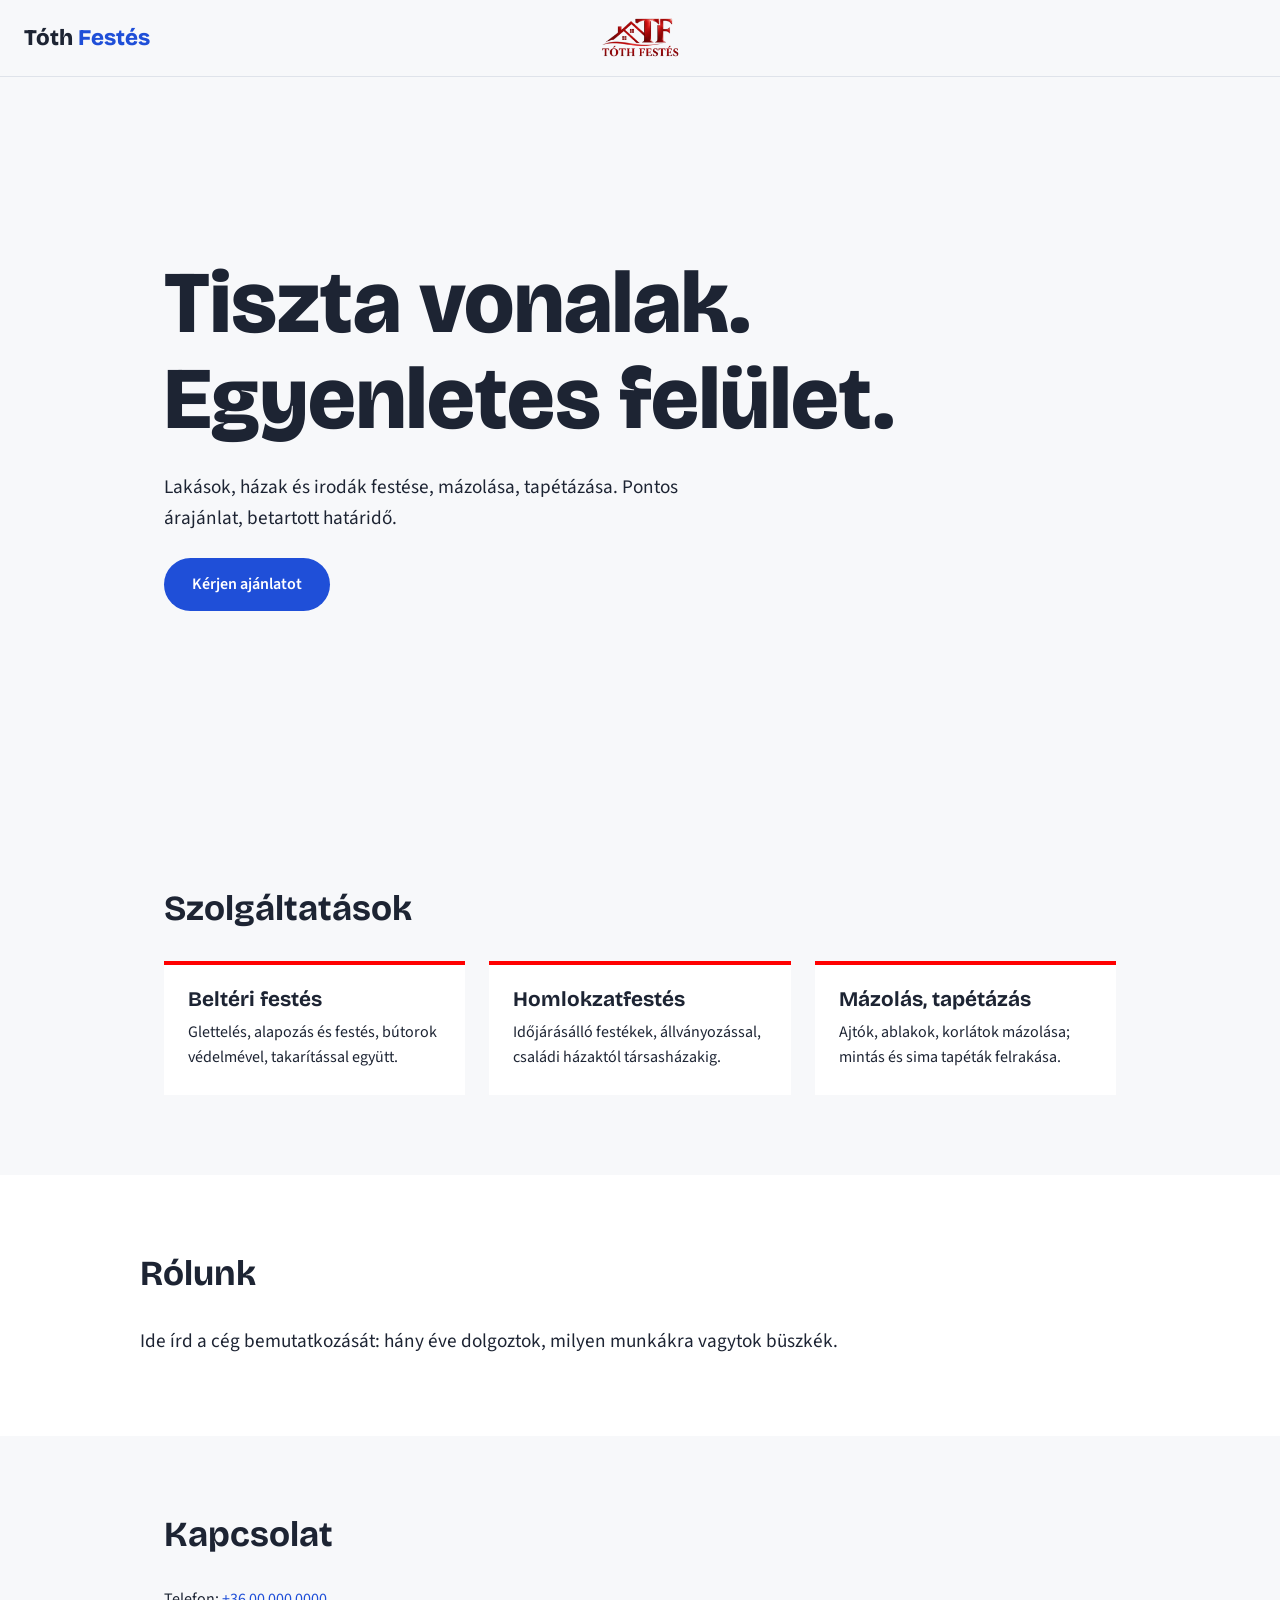
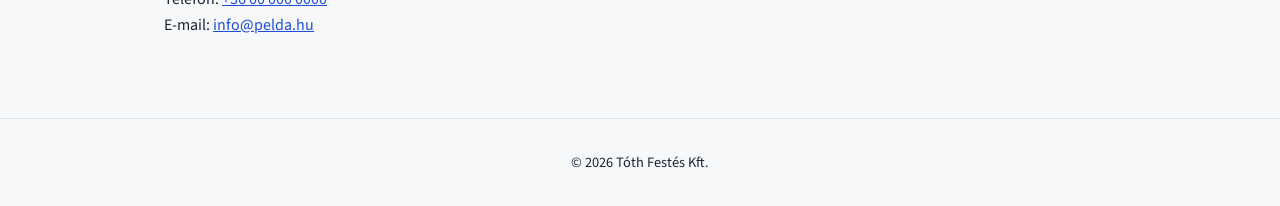
==== index.html @ 014d09b4 "Add files via upload" ====
<!DOCTYPE html>
<html lang="hu">
<head>
  <meta charset="UTF-8">
  <meta name="viewport" content="width=device-width, initial-scale=1">
  <title>Tóth Festés Kft. – Festés, mázolás, tapétázás</title>
  <meta name="description" content="Lakások, házak és irodák festése precízen, határidőre.">
  <link rel="preconnect" href="https://fonts.googleapis.com">
  <link rel="preconnect" href="https://fonts.gstatic.com" crossorigin>
  <link href="https://fonts.googleapis.com/css2?family=Bricolage+Grotesque:wght@500;700;800&family=Source+Sans+3:wght@400;600&display=swap" rel="stylesheet">
  <link rel="stylesheet" href="style.css">
</head>
<body>

  <div id="loader" aria-hidden="true">
  <img src="toth_festes_logo_transparent.png" alt="" class="loader-logo">
  <div class="spinner"></div>
</div>
<noscript><style>#loader { display: none; }</style></noscript>

  <header class="topbar">
    <a class="logo">Tóth<span> Festés</span>
</a>
  <a href="#top"><img class="header-photo" src="toth_festes_logo_transparent.png" alt="Színvonal Festő"></a>
    

    <button class="menu-btn" id="menuBtn" aria-label="Menü megnyitása" aria-expanded="false" aria-controls="sidePanel">
      <span></span><span></span><span></span>
    </button>
  </header>

  <!-- Oldalsó menü (jobbról csúszik be) -->
  <div class="overlay" id="overlay"></div>
  <nav class="side-panel" id="sidePanel" aria-label="Főmenü" aria-hidden="true">
    <button class="close-btn" id="closeBtn" aria-label="Menü bezárása">&times;</button>
    <ul>
      <!-- Új menüpontot ide tudsz felvenni: másolj egy <li>-t -->
      <li><a href="#top">Kezdőlap</a></li>
      <li><a href="szolgaltatasok.html">Szolgáltatások</a></li>
      <li><a href="#rolunk">Rólunk</a></li>
      <li><a href="#kapcsolat">Kapcsolat</a></li>
    </ul>
  </nav>

  <main id="top">
    <section class="hero">
      <h1>Tiszta vonalak.<br>Egyenletes felület.</h1>
      <p>Lakások, házak és irodák festése, mázolása, tapétázása. Pontos árajánlat, betartott határidő.</p>
      <a class="btn" href="ajanlatok.html">Kérjen ajánlatot</a>
    </section>

    <section class="section" id="szolgaltatasok">
      <h2>Szolgáltatások</h2>
      <div class="grid">
        <article>
          <h3>Beltéri festés</h3>
          <p>Glettelés, alapozás és festés, bútorok védelmével, takarítással együtt.</p>
        </article>
        <article>
          <h3>Homlokzatfestés</h3>
          <p>Időjárásálló festékek, állványozással, családi házaktól társasházakig.</p>
        </article>
        <article>
          <h3>Mázolás, tapétázás</h3>
          <p>Ajtók, ablakok, korlátok mázolása; mintás és sima tapéták felrakása.</p>
        </article>
      </div>
    </section>

    <section class="section alt" id="rolunk">
      <h2>Rólunk</h2>
      <p class="lead">Ide írd a cég bemutatkozását: hány éve dolgoztok, milyen munkákra vagytok büszkék.</p>
    </section>

    <section class="section" id="kapcsolat">
      <h2>Kapcsolat</h2>
      <p>Telefon: <a href="tel:+36000000000">+36 00 000 0000</a></p>
      <p>E-mail: <a href="mailto:info@pelda.hu">info@pelda.hu</a></p>
    </section>
  </main>

  <footer>© 2026 Tóth Festés Kft.</footer>

  <script src="script.js"></script>
</body>
</html>
---- style.css ----
:root {
  --ink: #1d2433;
  --paper: #f7f8fa;
  --accent: #1f4fd8;      /* kobaltkék */
  --accent-2: #f2b705;    /* sárga, a festékes vödör színe */
  --line: #dfe3ea;
  --panel-w: 320px;
}

* { box-sizing: border-box; margin: 0; padding: 0; }
html { scroll-behavior: smooth; }

body {
  font-family: "Source Sans 3", system-ui, sans-serif;
  color: var(--ink);
  background: var(--paper);
  line-height: 1.6;
}

h1, h2, h3, .logo {
  font-family: "Bricolage Grotesque", system-ui, sans-serif;
  line-height: 1.1;
}

a { color: var(--accent); }

/* ---------- Fejléc ---------- */
.topbar {
  position: fixed;
  inset: 0 0 auto 0;
  z-index: 10;
  display: flex;
  align-items: center;
  justify-content: space-between;
  padding: 16px 24px;
  background: rgba(247, 248, 250, .92);
  backdrop-filter: blur(6px);
  border-bottom: 1px solid var(--line);
}

.logo {
  font-size: 1.4rem;
  font-weight: 800;
  text-decoration: none;
  color: var(--ink);
}
.logo span { color: var(--accent); }

/* ---------- Hamburger gomb (jobb felső sarok) ---------- */
.menu-btn {
  width: 44px;
  height: 44px;
  display: flex;
  flex-direction: column;
  justify-content: center;
  gap: 6px;
  padding: 10px;
  background: none;
  border: 0;
  cursor: pointer;
}
.menu-btn span {
  display: block;
  height: 3px;
  background: var(--ink);
  border-radius: 2px;
}

/* ---------- Oldalsó panel ---------- */
.overlay {
  position: fixed;
  inset: 0;
  z-index: 20;
  background: rgba(15, 20, 35, .5);
  opacity: 0;
  visibility: hidden;
  transition: opacity .3s, visibility .3s;
}

.side-panel {
  position: fixed;
  top: 0;
  right: 0;
  z-index: 30;
  width: min(var(--panel-w), 85vw);
  height: 100%;
  padding: 80px 32px 32px;
  background: var(--ink);
  transform: translateX(100%);
  visibility: hidden;
  transition: transform .35s ease, visibility .35s;
}

body.menu-open .overlay { opacity: 1; visibility: visible; }
body.menu-open .side-panel { transform: translateX(0); visibility: visible; }
body.menu-open { overflow: hidden; }

.close-btn {
  position: absolute;
  top: 14px;
  right: 20px;
  font-size: 2.4rem;
  line-height: 1;
  color: #fff;
  background: none;
  border: 0;
  cursor: pointer;
}

.side-panel ul { list-style: none; }
.side-panel li + li { border-top: 1px solid rgba(255, 255, 255, .15); }
.side-panel a {
  display: block;
  padding: 16px 0;
  font-family: "Bricolage Grotesque", system-ui, sans-serif;
  font-size: 1.4rem;
  font-weight: 700;
  color: #fff;
  text-decoration: none;
}
.side-panel a:hover { color: var(--accent); }

:focus-visible { outline: 3px solid var(--accent-2); outline-offset: 3px; }

/* ---------- Tartalom ---------- */
.hero {
  min-height: 90vh;
  display: flex;
  flex-direction: column;
  justify-content: center;
  align-items: flex-start;
  gap: 24px;
  padding: 120px 24px 64px;
  max-width: 1000px;
  margin: 0 auto;
}
.hero h1 { font-size: clamp(2.6rem, 8vw, 5.5rem); font-weight: 800; }
.hero p { max-width: 520px; font-size: 1.2rem; }

.btn {
  display: inline-block;
  padding: 14px 28px;
  background: var(--accent);
  color: #fff;
  font-weight: 600;
  text-decoration: none;
  border-radius: 30px;
}
.btn:hover { background: #173ca8; }

.section { padding: 80px 24px; max-width: 1000px; margin: 0 auto; }
.section h2 { font-size: 2.2rem; margin-bottom: 32px; }
.section.alt { max-width: none; background: #fff; }
.section.alt > * { max-width: 1000px; margin-left: auto; margin-right: auto; }
.lead { font-size: 1.2rem; max-width: 640px; }


.grid { display: grid; gap: 24px; grid-template-columns: repeat(auto-fit, minmax(240px, 1fr)); }
.grid article { padding: 24px; background: #fff; border-top: 4px solid red; }
.grid h3 { font-size: 1.3rem; margin-bottom: 8px; }

footer { padding: 32px 24px; text-align: center; font-size: .9rem; border-top: 1px solid var(--line); }

@media (prefers-reduced-motion: reduce) {
  * { transition: none !important; scroll-behavior: auto !important; }
}

 .header-photo {
      position: absolute;
      left: 50%;
      top: 50%;
      transform: translate(-50%, -50%);
      height: 44px;      /* ezzel állíthatod a kép méretét */
      width: auto;
      border-radius: 6px;
    }

#loader {
  position: fixed;
  inset: 0;
  z-index: 9999;
  background: #fff;
  display: flex;
  flex-direction: column;
  align-items: center;
  justify-content: center;
  gap: 24px;
  transition: opacity 0.6s ease 0.1s, visibility 0.7s ease;
}
#loader.hidden {
  opacity: 0;
  visibility: hidden;
}

.loader-logo {
  width: 160px;
  max-width: 50vw;
  height: auto;
  transition: transform 0.7s cubic-bezier(0.55, 0, 0.9, 0.4);
}
#loader.hidden .loader-logo {
  transform: scale(6);
}

.spinner {
  width: 44px;
  height: 44px;
  border: 4px solid #ddd;
  border-top-color: #333;
  border-radius: 50%;
  animation: spin 0.8s linear infinite;
  transition: opacity 0.2s ease;
}
#loader.hidden .spinner {
  opacity: 0;
}

@keyframes spin {
  to { transform: rotate(360deg); }
}
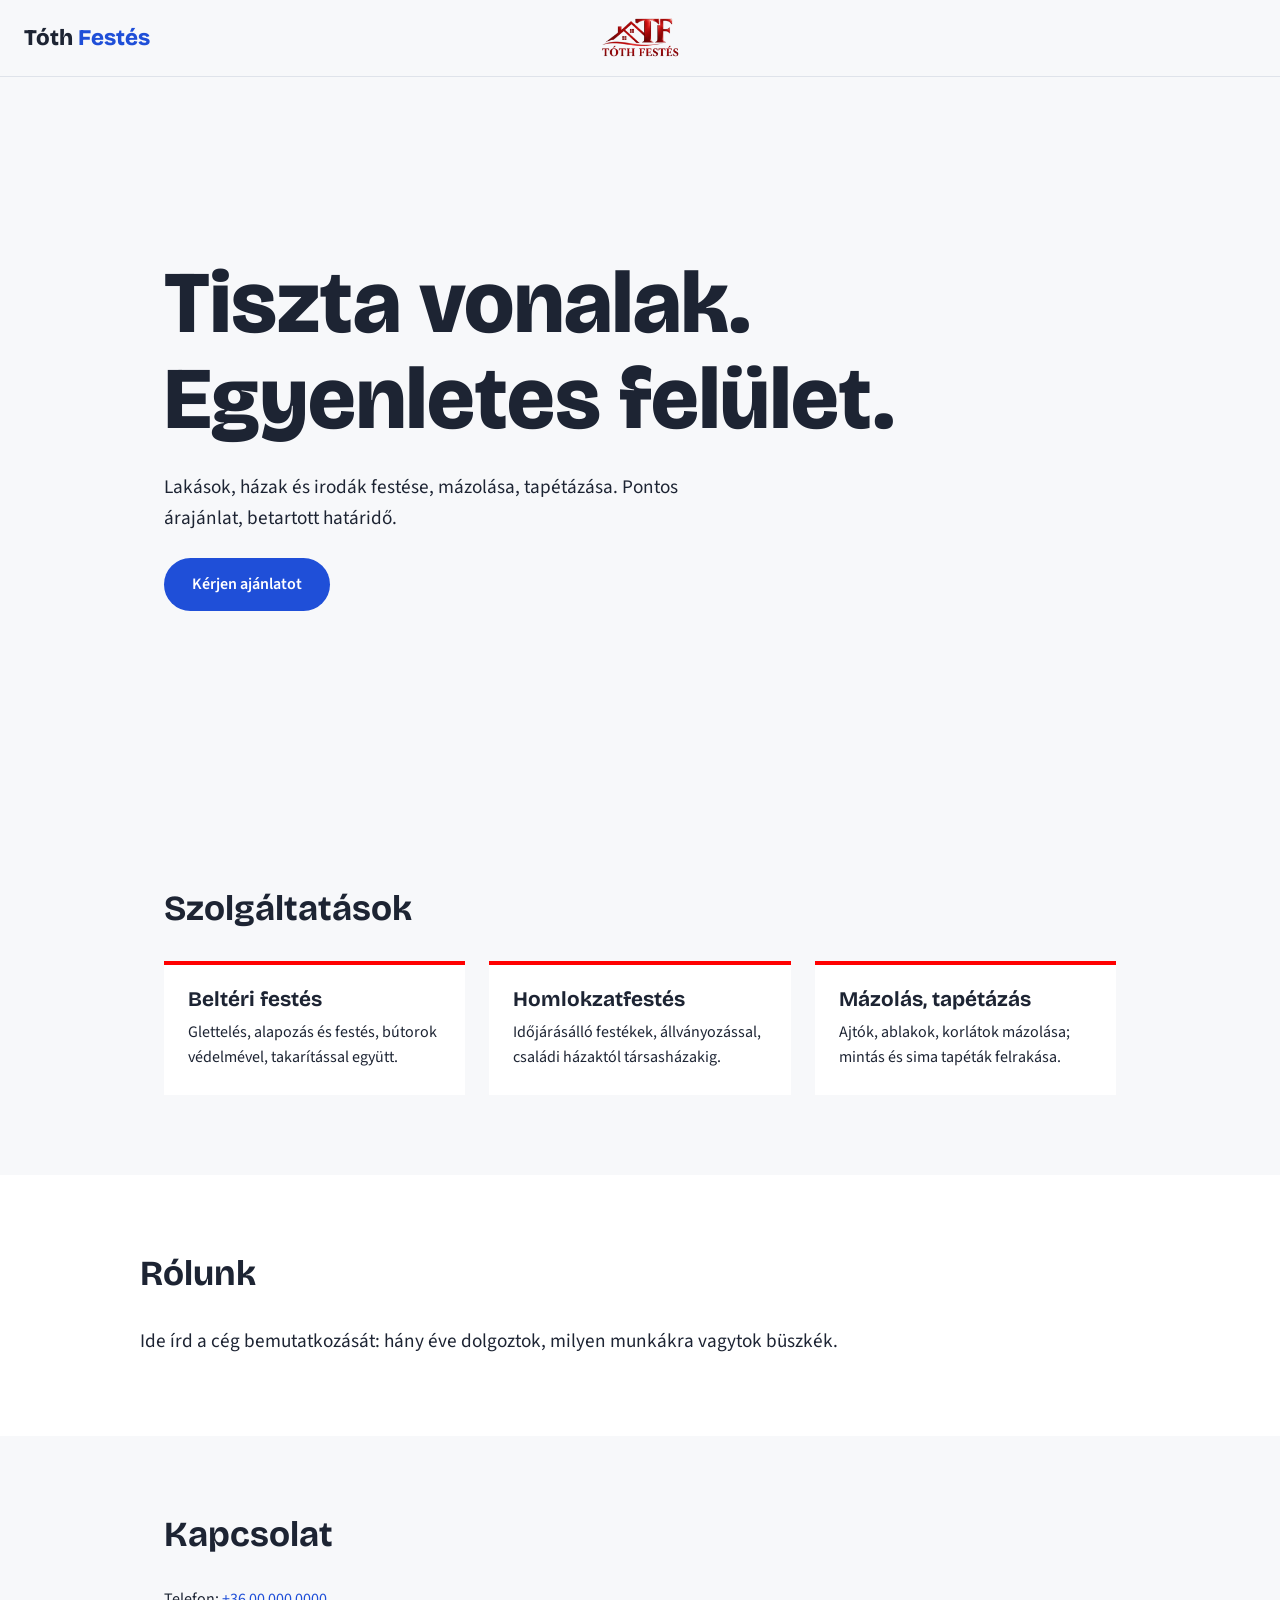
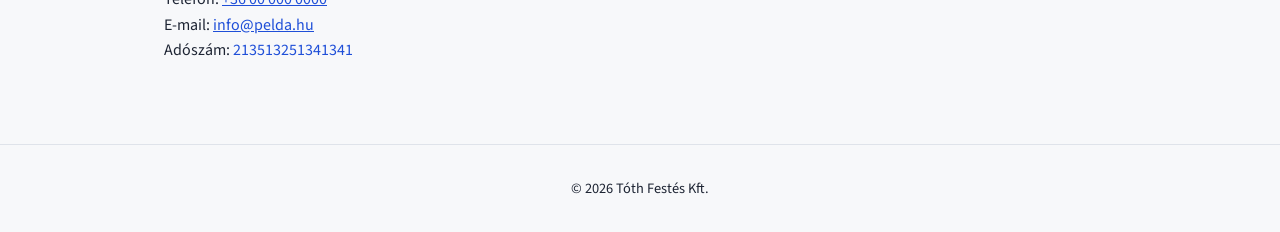
==== commit c96bf502: "Update index.html" ====
--- a/index.html
+++ b/index.html
@@ -37,7 +37,7 @@
       <!-- Új menüpontot ide tudsz felvenni: másolj egy <li>-t -->
       <li><a href="#top">Kezdőlap</a></li>
       <li><a href="szolgaltatasok.html">Szolgáltatások</a></li>
-      <li><a href="#rolunk">Rólunk</a></li>
+      <li><a href="rolunk.html">Rólunk</a></li>
       <li><a href="#kapcsolat">Kapcsolat</a></li>
     </ul>
   </nav>
@@ -76,6 +76,7 @@
       <h2>Kapcsolat</h2>
       <p>Telefon: <a href="tel:+36000000000">+36 00 000 0000</a></p>
       <p>E-mail: <a href="mailto:info@pelda.hu">info@pelda.hu</a></p>
+      <p>Adószám: <a>213513251341341</a></p>
     </section>
   </main>
 
